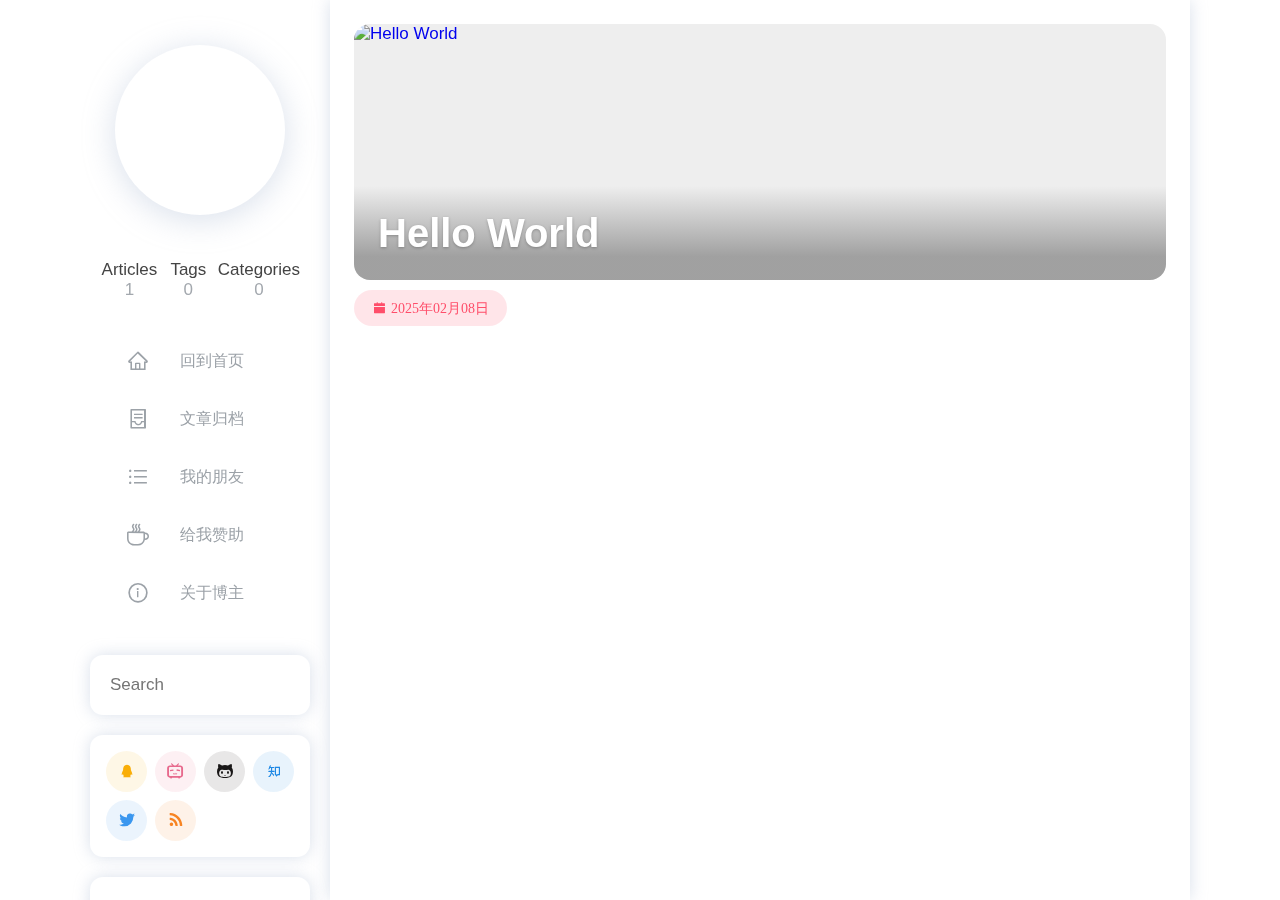
==== archives/index.html @ 59444408 "Site updated: 2025-02-08 18:16:19" ====
<!doctype html>
<html lang="en"><head>
<title>Archive - Hexo</title>
<meta charset="UTF-8">
<meta name="keywords" content="">
<meta name="viewport" content="width=device-width, initial-scale=1, maximum-scale=5">

<link rel="shortcut icon" href="/favicon.ico" type="image/x-icon" />
<meta property="og:type" content="website">
<meta property="og:title" content="Hexo">
<meta property="og:url" content="http://example.com/archives/index.html">
<meta property="og:site_name" content="Hexo">
<meta property="og:locale" content="en_US">
<meta property="article:author" content="John Doe">
<meta name="twitter:card" content="summary">

<link rel="stylesheet" href="/lib/fancybox/fancybox.css">
<link rel="stylesheet" href="/lib/mdui_043tiny/mdui.css">


<link rel="stylesheet" href="/lib/iconfont/iconfont.css?v=1739009569760">

<link rel="stylesheet" href="/css/style.css?v=1739009569760">




    
        <link rel="stylesheet" href="/custom.css?v=1739009569760">
    



<script src="/lib/mdui_043tiny/mdui.js" async></script>
<script src="/lib/fancybox/fancybox.umd.js" async></script>
<script src="/lib/lax.min.js" async></script>


<script async src="/js/app.js?v=1739009569760"></script>

 

<!-- Global site tag (gtag.js) - Google Analytics -->
<script async src="https://www.googletagmanager.com/gtag/js?id=G-4D4ZJ9G024"></script>
<script>
  window.dataLayer = window.dataLayer || [];
  function gtag(){dataLayer.push(arguments);}
  gtag("js", new Date());

  gtag("config", "G-4D4ZJ9G024");
</script>


<link rel="stylesheet"  href="https://cdnjs.cloudflare.com/ajax/libs/highlight.js/11.8.0/styles/atom-one-dark.min.css">
<meta name="generator" content="Hexo 7.3.0"></head><body class="nexmoe mdui-drawer-body-left"><div id="nexmoe-background"><div class="nexmoe-bg" style="background-image: url(https://i.imgs.ovh/2025/02/08/Wt8g.jpeg)"></div><div class="mdui-appbar mdui-shadow-0"><div class="mdui-toolbar"><a class="mdui-btn mdui-btn-icon mdui-ripple" mdui-drawer="{target: &#039;#drawer&#039;, swipe: true}" title="menu"><i class="mdui-icon nexmoefont icon-menu"></i></a><div class="mdui-toolbar-spacer"></div><a class="mdui-btn mdui-btn-icon" href="/" title="John Doe"><img src="https://cdn.jsdelivr.net/gh/nexmoe/nexmoe.github.io@latest/images/avatar.png" alt="John Doe"></a></div></div></div><div id="nexmoe-header"><div class="nexmoe-drawer mdui-drawer" id="drawer">
    <div class="nexmoe-avatar mdui-ripple">
        <a href="/" title="John Doe">
            <img src="https://cdn.jsdelivr.net/gh/nexmoe/nexmoe.github.io@latest/images/avatar.png" alt="John Doe" alt="John Doe">
        </a>
    </div>
    <div class="nexmoe-count">
        <div><span>Articles</span>1</div>
        <div><span>Tags</span>0</div>
        <div><span>Categories</span>0</div>
    </div>
    <div class="nexmoe-list mdui-list" mdui-collapse="{accordion: true}">
        
        <a class="nexmoe-list-item mdui-list-item mdui-ripple false" href="/" title="回到首页">
            <i class="mdui-list-item-icon nexmoefont icon-home"></i>
            <div class="mdui-list-item-content">
                回到首页
            </div>
        </a>
        
        <a class="nexmoe-list-item mdui-list-item mdui-ripple false" href="/archive.html" title="文章归档">
            <i class="mdui-list-item-icon nexmoefont icon-container"></i>
            <div class="mdui-list-item-content">
                文章归档
            </div>
        </a>
        
        <a class="nexmoe-list-item mdui-list-item mdui-ripple false" href="/PY.html" title="我的朋友">
            <i class="mdui-list-item-icon nexmoefont icon-unorderedlist"></i>
            <div class="mdui-list-item-content">
                我的朋友
            </div>
        </a>
        
        <a class="nexmoe-list-item mdui-list-item mdui-ripple false" target="_blank" rel="noopener" href="https://nexmoe.com/donate.html" title="给我赞助">
            <i class="mdui-list-item-icon nexmoefont icon-coffee"></i>
            <div class="mdui-list-item-content">
                给我赞助
            </div>
        </a>
        
        <a class="nexmoe-list-item mdui-list-item mdui-ripple false" target="_blank" rel="noopener" href="https://i.nexmoe.com/" title="关于博主">
            <i class="mdui-list-item-icon nexmoefont icon-info-circle"></i>
            <div class="mdui-list-item-content">
                关于博主
            </div>
        </a>
        
    </div>
    
    
        
        <div class="nexmoe-widget-wrap">
    <div class="nexmoe-widget nexmoe-search">
         
            <form id="search_form" action_e="https://cn.bing.com/search?q=site:nexmoe.com" onsubmit="return search();">
                <label><input id="search_value" name="q" type="search" placeholder="Search"></label>
            </form>
         
    </div>
</div>




    
        
        <div class="nexmoe-widget-wrap">
	<div class="nexmoe-widget nexmoe-social">
		<a
			class="mdui-ripple"
			href="https://jq.qq.com/?_wv=1027&k=5CfKHun"
			target="_blank"
			mdui-tooltip="{content: 'QQ群'}"
			style="
				color: rgb(249, 174, 8);
				background-color: rgba(249, 174, 8, .1);
			"
		>
			<i
				class="nexmoefont icon-QQ"
			></i> </a
		><a
			class="mdui-ripple"
			href="https://space.bilibili.com/20238211"
			target="_blank"
			mdui-tooltip="{content: '哔哩哔哩'}"
			style="
				color: rgb(231, 106, 141);
				background-color: rgba(231, 106, 141, .1);
			"
		>
			<i
				class="nexmoefont icon-bilibili"
			></i> </a
		><a
			class="mdui-ripple"
			href="https://github.com/nexmoe/"
			target="_blank"
			mdui-tooltip="{content: 'GitHub'}"
			style="
				color: rgb(25, 23, 23);
				background-color: rgba(25, 23, 23, .1);
			"
		>
			<i
				class="nexmoefont icon-github"
			></i> </a
		><a
			class="mdui-ripple"
			href="https://www.zhihu.com/people/nexmoe"
			target="_blank"
			mdui-tooltip="{content: '知乎'}"
			style="
				color: rgb(30, 136, 229);
				background-color: rgba(30, 136, 229, .1);
			"
		>
			<i
				class="nexmoefont icon-zhihu"
			></i> </a
		><a
			class="mdui-ripple"
			href="https://twitter.com/nexmoe"
			target="_blank"
			mdui-tooltip="{content: 'Twitter'}"
			style="
				color: rgb(59, 151, 239);
				background-color: rgba(59, 151, 239, .1);
			"
		>
			<i
				class="nexmoefont icon-twitter"
			></i> </a
		><a
			class="mdui-ripple"
			href="https://nexmoe.com/atom.xml"
			target="_blank"
			mdui-tooltip="{content: 'RSS'}"
			style="
				color: rgb(247, 132, 34);
				background-color: rgba(247, 132, 34, .1);
			"
		>
			<i
				class="nexmoefont icon-rss"
			></i> </a
		>
	</div>
</div>

    
        
        

    
        
        
    
        
        
        
  <div class="nexmoe-widget-wrap">
    <h3 class="nexmoe-widget-title">Archive</h3>
    <div class="nexmoe-widget">
      <ul class="archive-list"><li class="archive-list-item"><a class="archive-list-link" href="/archives/2025/">2025</a><span class="archive-list-count">1</span></li></ul>
    </div>
  </div>



    
        
        
  <div class="nexmoe-widget-wrap">
    <h3 class="nexmoe-widget-title">Recent Posts</h3>
    <div class="nexmoe-widget">
      <ul>
        
          <li>
            <a href="/2025/02/08/hello-world/">Hello World</a>
          </li>
        
      </ul>
    </div>
  </div>

    
        
        <div class="nexmoe-widget-wrap">
    <div class="nexmoe-widget nexmoe-link">
		<ul>
        
            <li>
                <a href="https://nexmoe.com/" target="_blank" >
                    <img src="https://cdn.jsdelivr.net/gh/nexmoe/nexmoe.github.io@latest/images/avatar.png" alt="折影轻梦"></img>
                    <p>折影轻梦</p>
                </a>
            </li>
        
		</ul>
    </div>
</div>
<style>
.nexmoe-widget-wrap .nexmoe-link ul li a {
    text-align : center;
}
.nexmoe-widget-wrap .nexmoe-link ul li a img {
    max-width : 100%;
}
.nexmoe-widget-wrap .nexmoe-link ul li a p {
    margin: 10px 0;
}
</style>

    
   
    <div class="nexmoe-copyright">
        &copy; 2025 John Doe
        Powered by <a href="http://hexo.io/" target="_blank">Hexo</a>
        & <a href="https://github.com/theme-nexmoe/hexo-theme-nexmoe" target="_blank">Nexmoe</a>
        <br><a target="_blank" href="https://beian.miit.gov.cn/">鄂ICP备2020018486号</a>
<br><a target="_blank" href="https://www.upyun.com/?utm_source=lianmeng&utm_medium=referral">
<img src="https://i.dawnlab.me/c0268c1e6cfd0863d6ba35be1575941a.png" width="150px"></a>

    </div>
</div><!-- .nexmoe-drawer --></div><div id="nexmoe-content"><div class="nexmoe-primary"><section class="nexmoe-posts">
    <div class="nexmoe-post">
        <a href="/2025/02/08/hello-world/">
            
                <div class="nexmoe-post-cover mdui-ripple"> 
                    <img src="https://i.imgs.ovh/2025/02/08/Wt8g.jpeg" alt="Hello World" loading="lazy">
                    <h1>Hello World</h1>
                </div>
            
        </a>

        <div class="nexmoe-post-meta">
    <div class="nexmoe-rainbow">
        <a class="nexmoefont icon-calendar-fill">2025年02月08日</a>
        
        
    </div>
    
    
    
    
    
</div>

        <article>
            
        </article>
    </div>
</section> </div><div class="nexmoe-post-right">    <div class="nexmoe-fixed">
        <div class="nexmoe-tool">

            

            
            

            

            <a href="#nexmoe-content" class="backtop toc-link" aria-label="Back To Top" title="top"><button class="mdui-fab mdui-ripple"><i class="nexmoefont icon-caret-top"></i></button></a>
        </div>
    </div>
</div></div><div id="nexmoe-footer"><!--!--></div><div id="nexmoe-search-space"><div class="search-container"><div class="search-header"><div class="search-input-container"><input class="search-input" type="text" placeholder="Search" onInput="sinput();"></div><a class="search-close" onclick="sclose();">×</a></div><div class="search-body"></div></div></div><div><script async src="https://pagead2.googlesyndication.com/pagead/js/adsbygoogle.js?client=ca-pub-2058306854838448" crossorigin="anonymous"></script>
</div></body></html>
---- lib/iconfont/iconfont.css ----
@font-face {font-family: "nexmoefont";
  src: url('iconfont.eot?t=1619014267133'); /* IE9 */
  src: url('iconfont.eot?t=1619014267133#iefix') format('embedded-opentype'), /* IE6-IE8 */
  url('[data-uri]') format('woff2'),
  url('iconfont.woff?t=1619014267133') format('woff'),
  url('iconfont.ttf?t=1619014267133') format('truetype'), /* chrome, firefox, opera, Safari, Android, iOS 4.2+ */
  url('iconfont.svg?t=1619014267133#nexmoefont') format('svg'); /* iOS 4.1- */
}

.nexmoefont {
  font-family: "nexmoefont" !important;
  font-size: 16px;
  font-style: normal;
  -webkit-font-smoothing: antialiased;
  -moz-osx-font-smoothing: grayscale;
}

.icon-i-catalog:before {
  content: "\e628";
}

.icon-caret-top:before {
  content: "\e62d";
}

.icon-tuchong:before {
  content: "\e600";
}

.icon-zhanku:before {
  content: "\e66f";
}

.icon-douban-fill:before {
  content: "\eeae";
}

.icon-coffee:before {
  content: "\e618";
}

.icon-rss:before {
  content: "\e7ea";
}

.icon-appstore-fill:before {
  content: "\e853";
}

.icon-mail-fill:before {
  content: "\e870";
}

.icon-steam:before {
  content: "\e722";
}

.icon-battlenet:before {
  content: "\e604";
}

.icon-youtube:before {
  content: "\e733";
}

.icon-areachart:before {
  content: "\e7af";
}

.icon-telegram:before {
  content: "\e646";
}

.icon-zhihu:before {
  content: "\e87c";
}

.icon-QQ:before {
  content: "\e882";
}

.icon-weibo:before {
  content: "\e883";
}

.icon-wechat-fill:before {
  content: "\e884";
}

.icon-github:before {
  content: "\e60b";
}

.icon-dribbble:before {
  content: "\eaab";
}

.icon-twitter:before {
  content: "\e617";
}

.icon-bilibili:before {
  content: "\e60f";
}

.icon-time-circle-fill:before {
  content: "\e848";
}

.icon-calendar-fill:before {
  content: "\e84d";
}

.icon-eye-fill:before {
  content: "\e869";
}

.icon-tag-fill:before {
  content: "\e86e";
}

.icon-tags-fill:before {
  content: "\e86f";
}

.icon-right:before {
  content: "\e7eb";
}

.icon-left:before {
  content: "\e7ec";
}

.icon-menu:before {
  content: "\e7f5";
}

.icon-unorderedlist:before {
  content: "\e7f4";
}

.icon-ellipsis:before {
  content: "\e7fc";
}

.icon-info-circle:before {
  content: "\e77e";
}

.icon-container:before {
  content: "\e7b0";
}

.icon-home:before {
  content: "\e7c6";
}
---- css/style.css ----
:root {
  --gutter: 24px;
  --radius: 13px;
  --color-primary: #ff4e6a;
  --color2: #ff761e;
  --color3: #ffb900;
  --color4: #33d57a;
  --color5: #00dbff;
  --color6: #1a98ff;
  --color7: #9090ff;
  --color-primary-bg: rgba(255,78,106,0.15);
  --color2-bg: rgba(255,118,30,0.15);
  --color3-bg: rgba(255,185,0,0.15);
  --color4-bg: rgba(51,213,122,0.15);
  --color5-bg: rgba(0,219,255,0.15);
  --color6-bg: rgba(26,152,255,0.15);
  --color7-bg: rgba(144,144,255,0.15);
  --color-shadow: rgba(161,177,204,0.4);
  --color-card: #fff;
  --color-text-1: #111;
  --color-text-2: #444;
  --color-text-3: #363636;
}
@media (prefers-color-scheme: dark) {
  :root {
    --color-card: #2b2b2b;
    --color-text-1: #fff;
    --color-text-2: #ccc;
  }
}
.nexmoe-archives .tagcloud {
  margin-bottom: 13px;
  font-size: 0;
}
.nexmoe-archives .categories {
  margin-bottom: 12px;
  font-size: 0;
}
.nexmoe-archives .tagcloud a {
  border-radius: 15px;
  padding: 6px 12px;
  font-size: 15px !important;
  display: inline-block;
  margin-bottom: 7px;
  margin-right: 7px;
}
.nexmoe-archives .tagcloud a:before {
  content: '# ';
}
.nexmoe-archives .tagcloud a span:before {
  content: ' ';
}
.nexmoe-archives .categories a {
  border-radius: 12px;
  padding: 12px;
  font-size: 16px;
  display: inline-block;
  margin-bottom: 12px;
  margin-right: 12px;
  height: 156px;
  width: calc(33.333333333% - 8px);
  position: relative;
}
.nexmoe-archives .categories a:nth-child(3n+3) {
  margin-right: 0;
}
.nexmoe-archives .categories a .bg {
  background-size: cover;
  background-position: center center;
  top: 0;
  left: 0;
  width: 100%;
  height: 100%;
  position: absolute;
  opacity: 0.8;
}
.nexmoe-archives .categories a:before {
  top: 0;
  left: 0;
  content: '';
  background-color: rgba(0,0,0,0.15);
  width: 100%;
  height: 100%;
  position: absolute;
  z-index: 1;
}
.nexmoe-archives .categories a h1 {
  margin: 20px;
  position: absolute;
  bottom: 0;
  left: 0;
  z-index: 2;
}
@media screen and (max-width: 768px) {
  .nexmoe-archives .categories a {
    width: calc(50% - 6px);
  }
  .nexmoe-archives .categories a:nth-child(3n+3) {
    margin-right: 12px;
  }
  .nexmoe-archives .categories a:nth-child(2n+2) {
    margin-right: 0;
  }
}
.nexmoe-archives .categories a span {
  margin-top: 5px;
  display: block;
}
.nexmoe-archives .categories a span:after {
  content: ' Articles';
}
.nexmoe-archives article > *:first-child {
  margin-top: 0;
}
.nexmoe-archives article > *:last-child {
  margin-bottom: 0;
}
.nexmoe-archives ul {
  list-style: none;
  padding-left: 0 !important;
}
.nexmoe-archives li {
  position: relative;
  padding: 10px 0;
  padding-left: 25px;
}
.nexmoe-archives li::before {
  content: '';
  width: 14px;
  height: 14px;
  background: var(--color-primary);
  display: inline-block;
  vertical-align: middle;
  margin-top: -2px;
  margin-right: 11px;
  margin-left: -25px;
  border-radius: 100%;
  border: 3px solid #fff;
  z-index: 100;
  position: relative;
}
.nexmoe-archives li::after {
  content: '';
  height: 100%;
  width: 2px;
  background: var(--color-primary-bg);
  position: absolute;
  left: 6px;
  top: 20px;
}
.nexmoe-archives li:last-child:after {
  display: none;
}
.nexmoe-archives ul span {
  margin-right: 15px;
}
article {
  color: var(--color-text-2);
  font-family: microsoft yahei;
}
article p {
  line-height: 24px;
}
article code {
  background-color: rgba(27,31,35,0.05);
  border-radius: 6px;
  font-size: 85%;
  padding: 0.2em 0.4em;
  font-family: Consolas;
}
article code::-webkit-scrollbar {
  width: 10px;
  height: 10px;
}
article code::-webkit-scrollbar-thumb {
  border-radius: 10px;
  background-color: #888;
}
.highlight {
  padding: 12px 14px;
  background: #282c34;
  color: #abb2bf;
  margin: 25px 0;
  border-radius: var(--radius);
  overflow: auto;
  line-height: 1.2;
}
.highlight .gutter {
  padding-right: 1em;
  text-align: right;
}
.highlight .gutter pre {
  font-family: sans-serif !important;
}
article pre {
  margin: 0;
}
article pre code {
  font-size: 100%;
  padding: 0 !important;
}
article pre code:after {
  color: #5c6370;
  position: absolute;
  top: 0.5em;
  bottom: 0.5em;
  left: 0;
  text-align: left;
  clip: rect(-100px 2em 9999px 0);
  clip: rect(-100px 5ch 9999px 0);
  overflow: hidden;
  padding: 1px 0;
  padding-left: 12px;
  background: #282c34;
}
article a {
  -webkit-transition: color 0.35s ease-out;
  transition: color 0.35s ease-out;
  color: var(--color-primary);
  text-decoration: none;
  word-wrap: break-word;
}
article a:hover,
article a:focus {
  color: var(--color-primary);
}
article a:hover {
  text-decoration: underline;
}
article p {
  margin: 24px 0;
  position: relative;
}
article p:after {
  content: '';
  clear: both;
  display: block;
}
article del {
  color: #999;
  font-size: 0.9em;
}
article > table.nexmoe-album {
  margin: -5px;
  max-width: calc(100% + 10px);
}
article > table.nexmoe-album + .nexmoe-album {
  margin-top: 5px;
}
article > table.nexmoe-album,
article > table.nexmoe-album thead,
article > table.nexmoe-album th,
article > table.nexmoe-album td {
  border: none;
  box-shadow: none;
}
article > table.nexmoe-album * {
  background-color: transparent !important;
}
article > table.nexmoe-album th,
article > table.nexmoe-album td {
  padding: 5px;
  height: 300px;
}
article > table.nexmoe-album th a:after,
article > table.nexmoe-album td a:after {
  display: none;
}
@media screen and (max-width: 1024px) {
  article > table.nexmoe-album th,
  article > table.nexmoe-album td {
    height: 100px;
  }
}
article > table.nexmoe-album img {
  width: 100%;
  height: 100%;
  object-fit: cover;
}
.justified-gallery {
  margin: -10px;
  width: calc(100% + 20px);
}
.jg-entry {
  border-radius: 10px;
  overflow: hidden;
}
article img {
  display: block;
  border-radius: var(--radius);
}
article h1,
article h2,
article h3,
article h4,
article h5,
article h6 {
  color: var(--color-text-1);
  margin: 24px 0;
}
article h4,
article h5,
article h6 {
  position: relative;
}
article h4:before,
article h5:before,
article h6:before {
  display: inline-block;
  width: 1em;
  content: '#';
  color: var(--color-primary);
}
article h1 {
  font-size: 2.5em;
}
article h2 {
  font-size: 1.7em;
  position: relative;
  padding-bottom: 10px;
}
article h2:before {
  content: '';
  width: 100%;
  padding: 0px 24px;
  border-bottom: 1px solid #eee;
  position: absolute;
  bottom: -1px;
  left: -24px;
  box-sizing: unset;
}
article h2:after {
  transition: all 0.35s ease-out;
  content: '';
  position: absolute;
  background: var(--color-primary);
  width: 1em;
  height: 5px;
  bottom: -3px;
  left: 0;
  border-radius: 10px;
}
article h2:hover:after {
  width: 2em;
}
article h3 {
  font-size: 1.3em;
}
article h4 {
  font-size: 1.15em;
}
article h5 {
  font-size: 1em;
}
article h6 {
  font-size: 0.9em;
}
article blockquote {
  color: #666;
  margin: 24px 0;
  padding: 0.1em 2.2em;
  background-color: #f8f8f8;
  line-height: 28px;
  position: relative;
  border-radius: 10px;
  border: 1px solid #eee;
  font-family: sf pro sc, sf pro display, sf pro icons, aos icons, pingfang sc, helvetica neue, helvetica, arial, sans-serif;
}
article blockquote:before {
  content: '\201C';
  top: 15px;
  left: 10px;
  position: absolute;
  color: #888;
  font-size: 3em;
}
article blockquote:after {
  content: '\201D';
  bottom: -8px;
  right: 10px;
  position: absolute;
  color: #888;
  font-size: 3em;
}
article hr {
  display: block;
  border: 0;
  border-top: 1px dashed #ccc;
  margin: 24px 0;
  padding: 0;
}
article sub,
article sup {
  font-size: 75%;
  line-height: 0;
  position: relative;
  vertical-align: baseline;
}
article sup {
  top: -0.5em;
}
article sub {
  bottom: -0.25em;
}
article ul {
  padding: 0 0 0 2em;
  margin-top: 0;
}
article ul .mdui-checkbox {
  padding-left: 22px;
  height: 18px;
}
article ul .mdui-checkbox-icon {
  top: 4px;
}
article ol {
  padding: 0 0 0 2.5em;
  margin-top: 0;
}
article ol {
  list-style-type: none;
  counter-reset: item;
}
article ol > li {
  position: relative;
  padding: 0.4rem 0;
  line-height: 24px;
}
article ol > li::before {
  content: counter(item);
  counter-increment: item;
  position: absolute;
  top: 0.4rem;
  left: -2.5em;
  height: 1.6rem;
  width: 1.6rem;
  text-align: center;
  border-radius: 8px;
  line-height: 1.6rem;
  background-color: var(--color-primary-bg);
  color: var(--color-primary);
}
article li {
  line-height: 2rem;
}
article li p {
  margin: 0 !important;
}
article dd {
  margin: 0 0 0 2em;
}
article > table {
  color: #5b6064;
  border-spacing: 0;
  border-collapse: collapse;
  max-width: 100%;
  overflow: auto;
  white-space: nowrap;
  margin: 25px auto;
  background: transparent;
  display: block;
}
article > table::-webkit-scrollbar {
  width: 6px;
  height: 6px;
}
article > table::-webkit-scrollbar-thumb {
  background-color: #888;
}
article > table thead {
  border-bottom: 1px solid #eee;
  background-color: #f8f8f8;
}
article > table thead tr {
  background-color: #f8f8f8;
}
article > table th {
  border: 1px solid #eee;
  padding: 13px 26px;
  font-weight: 400;
}
article > table td {
  border: 1px solid #eee;
  padding: 13px 26px;
}
article > table tr {
  background-color: #fff;
}
article > table tr:nth-child(2n) {
  background-color: #f8f8f8;
}
article img,
article canvas,
article video,
article svg,
article select,
article textarea {
  width: auto;
  max-width: 100%;
}
article iframe {
  width: 100%;
  aspect-ratio: 1.29/1;
}
details ul {
  padding-left: 1.7em;
}
summary {
  cursor: pointer;
}
summary i {
  margin-right: 0.3em;
  width: 24px;
}
summary .remove {
  display: none;
}
details[open] > summary .add {
  display: none;
}
details[open] > summary .remove {
  display: inline-block;
}
article ul {
  list-style: none;
  padding-left: 0 !important;
}
article ul li {
  position: relative;
  padding: 8px 0;
  padding-left: 25px;
  line-height: 1rem;
}
article ul li::before {
  content: '';
  width: 14px;
  height: 14px;
  background: var(--color-primary);
  display: inline-block;
  vertical-align: middle;
  margin-top: -2px;
  margin-right: 11px;
  margin-left: -25px;
  border-radius: 100%;
  border: 3px solid #fff;
  z-index: 100;
  position: relative;
}
article ul li::after {
  content: '';
  height: 100%;
  width: 2px;
  background: var(--color-primary-bg);
  position: absolute;
  left: 6px;
  top: 20px;
}
article ul li:last-child:after {
  display: none;
}
article ul span {
  margin-right: 15px;
}
article .mdui-btn {
  background-color: var(--color-primary);
  color: #fff;
  border-radius: 10px;
}
article .mdui-btn:focus,
article .mdui-btn:hover {
  background-color: var(--color-primary);
  color: #fff;
}
font.douyin {
  text-shadow: -2px 0 rgba(0,255,255,0.5), 2px 0 rgba(255,0,0,0.5);
  animation: shake-it 0.5s reverse infinite cubic-bezier(0.68, -0.55, 0.27, 1.55);
}
.aplayer {
  -webkit-box-shadow: 0 0 0 1px #eee !important;
  box-shadow: 0 0 0 1px #eee !important;
  border-radius: 10px !important;
  margin: 24px 0 !important;
  height: 90px;
}
.aplayer .aplayer-info {
  padding: 9px 7px 0 10px !important;
}
.aplayer .aplayer-info .aplayer-controller .aplayer-bar-wrap {
  margin-left: 1px !important;
  padding-right: 3px;
}
.aplayer .aplayer-info .aplayer-controller .aplayer-bar-wrap .aplayer-bar,
.aplayer .aplayer-info .aplayer-controller .aplayer-bar-wrap .aplayer-bar .aplayer-loaded,
.aplayer .aplayer-info .aplayer-controller .aplayer-bar-wrap .aplayer-bar .aplayer-played {
  height: 6px !important;
  border-radius: 10px !important;
}
.aplayer .aplayer-info .aplayer-controller .aplayer-bar-wrap .aplayer-bar .aplayer-played .aplayer-thumb {
  height: 12px !important;
  width: 12px !important;
  right: 3px !important;
  -webkit-box-shadow: 0 0 5px 0 rgba(0,0,0,0.18) !important;
  box-shadow: 0 0 5px 0 rgba(0,0,0,0.18) !important;
  -webkit-transition: all 0.35s ease-out;
  transition: all 0.35s ease-out;
}
.aplayer .aplayer-info .aplayer-controller .aplayer-volume-wrap .aplayer-volume-bar-wrap .aplayer-volume-bar,
.aplayer .aplayer-info .aplayer-controller .aplayer-volume-wrap .aplayer-volume-bar-wrap .aplayer-volume-bar .aplayer-volume {
  border-radius: 10px;
  width: 6px;
}
.aplayer .aplayer-info .aplayer-controller .aplayer-volume-wrap .aplayer-volume-bar-wrap .aplayer-volume-bar {
  right: 10.5px;
}
.aplayer .aplayer-list ol li {
  border-top: none !important;
}
.aplayer .aplayer-list ol li.aplayer-list-light {
  background: #f8f8f8 !important;
}
.justified-gallery > a > .jg-caption,
.justified-gallery > div > .jg-caption,
.justified-gallery > figure > .jg-caption {
  background-color: transparent;
}
.justified-gallery > a > .jg-caption,
.justified-gallery > div > .jg-caption,
.justified-gallery > figure > .jg-caption {
  padding: 10px;
  transition: all 0.35s ease-out !important;
}
.justified-gallery > a > .jg-caption.jg-caption-visible,
.justified-gallery > div > .jg-caption.jg-caption-visible,
.justified-gallery > figure > .jg-caption.jg-caption-visible {
  opacity: 0.99;
}
.justified-gallery > a > .jg-caption:after,
.justified-gallery > div > .jg-caption:after,
.justified-gallery > figure > .jg-caption:after {
  background-image: -moz-linear-gradient(to top, rgba(16,16,16,0.35) 25%, rgba(16,16,16,0) 100%);
  background-image: -webkit-linear-gradient(to top, rgba(16,16,16,0.35) 25%, rgba(16,16,16,0) 100%);
  background-image: -ms-linear-gradient(to top, rgba(16,16,16,0.35) 25%, rgba(16,16,16,0) 100%);
  background-image: linear-gradient(to top, rgba(16,16,16,0.35) 25%, rgba(16,16,16,0) 100%);
  -moz-pointer-events: none;
  -webkit-pointer-events: none;
  -ms-pointer-events: none;
  pointer-events: none;
  background-size: cover;
  content: '';
  display: block;
  height: 100%;
  left: 0;
  position: absolute;
  bottom: 0;
  width: 100%;
  z-index: -1;
}
#nexmoe-background .nexmoe-bg {
  opacity: 0.2;
  background-size: cover;
  filter: blur(30px);
  height: 100vh;
  width: 100%;
  position: fixed;
  top: 0;
  left: 0;
  z-index: -1;
}
#nexmoe-background .mdui-appbar {
  padding: 10px;
  display: none;
}
#nexmoe-background .mdui-appbar img {
  width: 100%;
}
@media screen and (max-width: 1023px) {
  #nexmoe-background .mdui-appbar {
    display: block !important;
  }
}
article figure.highlight {
  position: relative;
}
article figure.highlight > .codeblock-copy-wrapper {
  position: absolute;
  width: 30px;
  height: 30px;
  right: 12px;
  top: 12px;
  border-radius: 4px;
  z-index: 10;
  background-color: #1e1e20;
  background-image: url("data:image/svg+xml,%3Csvg xmlns='http://www.w3.org/2000/svg' fill='none' height='20' width='20' stroke='rgba(128,128,128,1)' stroke-width='2' viewBox='0 0 24 24'%3E%3Cpath stroke-linecap='round' stroke-linejoin='round' d='M9 5H7a2 2 0 0 0-2 2v12a2 2 0 0 0 2 2h10a2 2 0 0 0 2-2V7a2 2 0 0 0-2-2h-2M9 5a2 2 0 0 0 2 2h2a2 2 0 0 0 2-2M9 5a2 2 0 0 1 2-2h2a2 2 0 0 1 2 2'/%3E%3C/svg%3E");
  background-position: 50%;
  background-size: 20px;
  background-repeat: no-repeat;
  cursor: pointer;
  opacity: 0;
  transition: opacity 0.25s;
}
article figure.highlight > .codeblock-copy-wrapper-copied {
  opacity: 1;
  border-radius: 0 4px 4px 0;
  background-image: url("data:image/svg+xml,%3Csvg xmlns='http://www.w3.org/2000/svg' fill='none' height='20' width='20' stroke='rgba(128,128,128,1)' stroke-width='2' viewBox='0 0 24 24'%3E%3Cpath stroke-linecap='round' stroke-linejoin='round' d='M9 5H7a2 2 0 0 0-2 2v12a2 2 0 0 0 2 2h10a2 2 0 0 0 2-2V7a2 2 0 0 0-2-2h-2M9 5a2 2 0 0 0 2 2h2a2 2 0 0 0 2-2M9 5a2 2 0 0 1 2-2h2a2 2 0 0 1 2 2m-6 9 2 2 4-4'/%3E%3C/svg%3E");
}
article figure.highlight > .codeblock-copy-wrapper-copied::before {
  position: relative;
  left: -64px;
  display: flex;
  justify-content: center;
  align-items: center;
  border-radius: 4px 0 0 4px;
  width: 64px;
  height: 30px;
  padding-right: -15px;
  text-align: center;
  font-size: 12px;
  font-weight: 500;
  color: rgba(235,235,245,0.6);
  background-color: #1e1e20;
  white-space: nowrap;
  content: 'Copied';
}
article figure.highlight:hover > .codeblock-copy-wrapper {
  opacity: 1;
}
.nexmoe-page-nav > * {
  margin-right: 8px;
  float: left;
  color: #999;
  border-radius: 50%;
  width: 36px;
  height: 36px;
  line-height: 36px;
  background: #f5f6f5;
}
.nexmoe-page-nav {
  list-style: none;
  color: #ddd;
  text-align: center;
  margin-top: 48px;
  display: flex;
}
.nexmoe-page-nav .prev {
  margin-left: 8px;
}
.nexmoe-page-nav .current {
  color: #fff;
  background: var(--color-primary);
  opacity: 0.9;
  box-shadow: 0 2px 12px var(--color-primary);
}
article.nexmoe-py > *:first-child {
  margin-top: 0 !important;
}
article.nexmoe-py ul {
  list-style-type: none;
  padding: 0;
  display: flex;
  flex-direction: row;
  flex-wrap: wrap;
  margin: -5px;
}
article.nexmoe-py ul li {
  transition: all 0.03s;
  width: calc(14.285714285714286% - 10px);
  margin: 5px;
  border-radius: 10px;
  box-shadow: 0 0 0 1px #eee;
  font-size: 0;
  overflow: hidden;
  padding: 0 !important;
}
article.nexmoe-py ul li:before,
article.nexmoe-py ul li:after {
  display: none;
}
article.nexmoe-py ul li > a {
  padding-top: 100%;
  display: block;
  position: relative;
}
article.nexmoe-py ul li > a:before {
  background-image: -moz-linear-gradient(to top, rgba(16,16,16,0.35) 25%, rgba(16,16,16,0) 100%);
  background-image: -webkit-linear-gradient(to top, rgba(16,16,16,0.35) 25%, rgba(16,16,16,0) 100%);
  background-image: -ms-linear-gradient(to top, rgba(16,16,16,0.35) 25%, rgba(16,16,16,0) 100%);
  background-image: linear-gradient(to top, rgba(16,16,16,0.35) 25%, rgba(16,16,16,0) 100%);
  -moz-pointer-events: none;
  -webkit-pointer-events: none;
  -ms-pointer-events: none;
  pointer-events: none;
  background-size: cover;
  content: '';
  display: block;
  height: 36px;
  left: 0;
  position: absolute;
  bottom: 0;
  width: 100%;
  z-index: 1;
  opacity: 0.8;
}
article.nexmoe-py ul li > a::after {
  font-size: 13px;
  color: #fff;
  -webkit-transition: none;
  transition: none;
  content: attr(title);
  display: block;
  width: 100%;
  border: none;
  padding: 8px 10px;
  text-align: center;
  overflow: hidden;
  text-overflow: ellipsis;
  white-space: nowrap;
  position: absolute;
  bottom: 0;
  z-index: 2;
}
article.nexmoe-py ul li img {
  width: 100%;
  border-radius: 0;
  border: none;
  display: block;
  position: absolute;
  width: 100%;
  top: 0;
  pointer-events: none;
}
@media screen and (max-width: 768px) {
  article.nexmoe-py ul li {
    width: calc(33.3333333333% - 10px);
  }
}
#nexmoe-search-space {
  top: 0;
  left: 0;
  width: 100%;
  height: 100%;
  z-index: 6000;
  font-size: 1rem;
  background: rgba(10,10,10,0.86);
  position: fixed;
  align-items: center;
  flex-direction: column;
  line-height: 1.25em;
  display: none;
}
#nexmoe-search-space .search-container {
  width: 540px;
  overflow: auto;
  z-index: 6001;
  top: 100px;
  bottom: 100px;
  flex-direction: column;
  position: fixed;
  display: flex;
}
#nexmoe-search-space .search-container .search-header {
  display: flex;
  flex-direction: row;
  line-height: 1.5em;
  font-weight: normal;
  border-radius: 13px;
  background-color: #fff;
  min-height: 3rem;
}
#nexmoe-search-space .search-container .search-header .search-input-container {
  width: 90%;
  height: 100%;
  padding-left: 16px;
}
#nexmoe-search-space .search-container .search-header .search-input-container .search-input {
  width: 100%;
  height: 100%;
  outline-style: none;
  border: 0px;
  font-size: 20px;
  font-weight: bold;
  font-family: initial;
}
#nexmoe-search-space .search-container .search-header .search-close {
  font-family: initial;
  font-size: 1.4em;
  padding: 0.6em 0.75em;
}
#nexmoe-search-space .search-container .search-body .search-result {
  background-color: #fff;
  border-radius: 13px;
}
#nexmoe-search-space .search-container .search-body .search-result a {
  color: #b5b5b5;
  font-family: initial;
}
#nexmoe-search-space .search-container .search-body .search-result a h3 {
  color: #000;
  padding: 18px;
  margin-bottom: 0px;
  padding-bottom: 10px;
}
#nexmoe-search-space .search-container .search-body .search-result a .content {
  padding-left: 17px;
  bottom: 10px;
  margin-top: 10px;
  word-wrap: break-word;
}
#nexmoe-search-space .search-container .search-body .search-result a .keyword {
  color: var(--color-primary);
}
@media screen and (max-width: 1023px) {
  .search-container {
    align-items: center;
  }
  .search-container .search-header,
  .search-container .search-body {
    width: 330px;
  }
}
.nexmoe-posts {
  position: relative;
}
.nexmoe-posts .nexmoe-post {
  width: 100%;
  margin-bottom: 40px;
}
.nexmoe-posts .nexmoe-post article p:first-child {
  margin-top: 0;
}
.nexmoe-posts .nexmoe-post article p:last-child {
  margin-bottom: 0;
}
.nexmoe-posts .nexmoe-post:last-child {
  margin-bottom: 24px;
}
.nexmoe-post .nexmoe-post-cover {
  width: 100%;
  position: relative;
  overflow: hidden;
  border-radius: 16px;
  min-height: 95px;
  background-color: #eee;
  padding-top: 20%;
}
.nexmoe-post .nexmoe-post-cover img {
  display: block;
  position: absolute;
  left: 0;
  top: 0;
  object-fit: cover;
  width: 100%;
  height: 100%;
}
.nexmoe-post .nexmoe-post-cover h1 {
  position: relative;
  color: #fff;
  font-size: 2.5rem;
  margin-top: 10px;
  width: 100%;
  box-sizing: border-box;
  text-transform: none;
  margin: 0;
  padding: 24px;
  z-index: 1;
  text-shadow: 0 1px 3px rgba(0,0,0,0.251);
}
.nexmoe-post .nexmoe-post-cover h1:after {
  background-image: -moz-linear-gradient(to top, rgba(16,16,16,0.35) 25%, rgba(16,16,16,0) 100%);
  background-image: -webkit-linear-gradient(to top, rgba(16,16,16,0.35) 25%, rgba(16,16,16,0) 100%);
  background-image: -ms-linear-gradient(to top, rgba(16,16,16,0.35) 25%, rgba(16,16,16,0) 100%);
  background-image: linear-gradient(to top, rgba(16,16,16,0.35) 25%, rgba(16,16,16,0) 100%);
  -moz-pointer-events: none;
  -webkit-pointer-events: none;
  -ms-pointer-events: none;
  pointer-events: none;
  background-size: cover;
  content: '';
  display: block;
  height: 100%;
  left: 0;
  position: absolute;
  bottom: 0;
  width: 100%;
  z-index: -1;
}
.nexmoe-post .nexmoe-post-cover.absolute h1 {
  position: absolute;
  bottom: 0;
  z-index: 1;
}
.nexmoe-post .nexmoe-post-meta {
  margin: 10px 0px;
  font-size: 0;
}
.nexmoe-post .nexmoe-post-meta div {
  display: inline-block;
}
.nexmoe-post .nexmoe-post-meta a {
  border-radius: 20px;
  padding: 10px 18px;
  font-size: 14px;
  display: inline-block;
  margin-bottom: 5px;
  margin-right: 10px;
  text-decoration: none;
}
.nexmoe-post .nexmoe-post-meta a .nexmoefont {
  font-size: 14px;
}
.nexmoe-post .nexmoe-post-meta a:before {
  margin-right: 5px;
}
.nexmoe-post .nexmoe-post-meta .wechat {
  background-color: rgba(42,174,103,0.2);
  color: #2aae67;
}
.nexmoe-post .nexmoe-post-meta .zhihu {
  background-color: rgba(5,109,232,0.2);
  color: #056de8;
}
.nexmoe-post .nexmoe-post-meta .bilibili {
  background-color: rgba(251,114,153,0.2);
  color: #fb7299;
}
.nexmoe-post .nexmoe-post-meta .sspai {
  background-color: rgba(218,40,42,0.2);
  color: #da282a;
}
.nexmoe-post .nexmoe-post-copyright {
  margin: 0 -25px;
  margin-bottom: 25px;
  padding: 25px;
  color: #191919;
  background-color: #fafafa;
  line-height: 1.5em;
  position: relative;
  overflow: hidden;
}
.nexmoe-post .nexmoe-post-copyright a {
  color: var(--color-primary);
}
.nexmoe-post .nexmoe-post-copyright:after {
  position: absolute;
  background: url("data:image/svg+xml;charset=utf-8,%3Csvg xmlns='http://www.w3.org/2000/svg' viewBox='0 0 496 512'%3E%3Cpath fill='%234a4a4a' d='M245.8 214.9l-33.2 17.3c-9.4-19.6-25.2-20-27.4-20-22.2 0-33.3 14.6-33.3 43.9 0 23.5 9.2 43.8 33.3 43.8 14.4 0 24.6-7 30.5-21.3l30.6 15.5a73.2 73.2 0 01-65.1 39c-22.6 0-74-10.3-74-77 0-58.7 43-77 72.6-77 30.8-.1 52.7 11.9 66 35.8zm143 0l-32.7 17.3c-9.5-19.8-25.7-20-27.9-20-22.1 0-33.2 14.6-33.2 43.9 0 23.5 9.2 43.8 33.2 43.8 14.5 0 24.7-7 30.5-21.3l31 15.5c-2 3.8-21.3 39-65 39-22.7 0-74-9.9-74-77 0-58.7 43-77 72.6-77C354 179 376 191 389 214.8zM247.7 8C104.7 8 0 123 0 256c0 138.4 113.6 248 247.6 248C377.5 504 496 403 496 256 496 118 389.4 8 247.6 8zm.8 450.8c-112.5 0-203.7-93-203.7-202.8 0-105.5 85.5-203.3 203.8-203.3A201.7 201.7 0 01451.3 256c0 121.7-99.7 202.9-202.9 202.9z'/%3E%3C/svg%3E");
  content: ' ';
  height: 160px;
  width: 160px;
  right: -30px;
  top: -45px;
  opacity: 0.1;
}
.nexmoe-post-footer {
  background-color: #f5f6f5;
  padding: 24px;
  margin: -24px;
  margin-top: 0;
}
.nexmoe-widget-wrap .nexmoe-widget .hitokoto-box {
  margin: 0 auto;
  overflow: hidden;
}
.nexmoe-widget-wrap .nexmoe-widget .hitokoto-text {
  display: inline-block;
  white-space: nowrap;
  animation: 10s wordsLoop linear infinite normal;
}
@-moz-keyframes wordsLoop {
  0% {
    transform: translateX(200px);
    -webkit-transform: translateX(200px);
  }
  100% {
    transform: translateX(-100%);
    -webkit-transform: translateX(-100%);
  }
}
@-webkit-keyframes wordsLoop {
  0% {
    transform: translateX(200px);
    -webkit-transform: translateX(200px);
  }
  100% {
    transform: translateX(-100%);
    -webkit-transform: translateX(-100%);
  }
}
@-o-keyframes wordsLoop {
  0% {
    transform: translateX(200px);
    -webkit-transform: translateX(200px);
  }
  100% {
    transform: translateX(-100%);
    -webkit-transform: translateX(-100%);
  }
}
@keyframes wordsLoop {
  0% {
    transform: translateX(200px);
    -webkit-transform: translateX(200px);
  }
  100% {
    transform: translateX(-100%);
    -webkit-transform: translateX(-100%);
  }
}
@-moz-keyframes wordsLoop {
  0% {
    transform: translateX(200px);
    -webkit-transform: translateX(200px);
  }
  100% {
    transform: translateX(-100%);
    -webkit-transform: translateX(-100%);
  }
}
@-webkit-keyframes wordsLoop {
  0% {
    transform: translateX(200px);
    -webkit-transform: translateX(200px);
  }
  100% {
    transform: translateX(-100%);
    -webkit-transform: translateX(-100%);
  }
}
@-o-keyframes wordsLoop {
  0% {
    transform: translateX(200px);
    -webkit-transform: translateX(200px);
  }
  100% {
    transform: translateX(-100%);
    -webkit-transform: translateX(-100%);
  }
}
@keyframes wordsLoop {
  0% {
    transform: translateX(200px);
    -webkit-transform: translateX(200px);
  }
  100% {
    transform: translateX(-100%);
    -webkit-transform: translateX(-100%);
  }
}
.nexmoe-widget-wrap {
  box-shadow: 0 0 1rem var(--color-shadow);
  background-color: var(--color-card);
  margin: 20px;
  border-radius: var(--radius);
  overflow: hidden;
  white-space: normal;
}
.nexmoe-widget-wrap .nexmoe-widget-title {
  font-size: 1em;
  font-weight: 400;
  padding: 24px 18px 12px;
  margin: 0;
  color: var(--color-primary);
}
.nexmoe-widget-wrap .nexmoe-widget ul {
  list-style-type: none;
  padding: 0;
  margin: 0;
}
.nexmoe-widget-wrap .nexmoe-widget ul li {
  overflow: hidden;
  text-overflow: ellipsis;
  white-space: nowrap;
  position: relative;
  padding: 12px 18px;
}
.nexmoe-widget-wrap .nexmoe-widget ul li a {
  color: #606266;
}
.nexmoe-widget-wrap .nexmoe-widget ul li:last-child {
  border-bottom: none;
  padding-bottom: 24px;
}
.nexmoe-widget-wrap .nexmoe-widget .category-list-count,
.nexmoe-widget-wrap .nexmoe-widget .archive-list-count {
  background-color: var(--color-primary-bg);
  display: inline-block;
  width: 26px;
  height: 26px;
  line-height: 26px;
  text-align: center;
  border-radius: 100%;
  color: var(--color-primary);
  position: absolute;
  right: 18px;
  top: 10px;
}
.nexmoe-widget-wrap .tagcloud {
  padding: 10px;
  padding-bottom: 6px;
  padding-top: 11px;
}
.nexmoe-widget-wrap .tagcloud a {
  border-radius: var(--radius);
  padding: 5px 10px;
  font-size: 12px !important;
  display: inline-block;
  margin-bottom: 5px;
}
.nexmoe-widget-wrap .tagcloud a:before {
  content: '# ';
}
.nexmoe-widget-wrap .nexmoe-search input {
  border: none !important;
  background-color: transparent;
  padding: 20px;
  box-sizing: border-box;
  outline: none;
}
.nexmoe-widget-wrap input::-webkit-search-decoration,
.nexmoe-widget-wrap input::-webkit-search-cancel-button {
  display: none !important;
}
.nexmoe-widget-wrap .nexmoe-social {
  padding: 12px;
  font-size: 0;
}
.nexmoe-widget-wrap .nexmoe-social a {
  width: 41px;
  height: 41px;
  line-height: 41px;
  margin: 4px;
  border-radius: 100%;
  display: inline-block;
  text-align: center;
  color: #606266;
}
.nexmoe-widget-wrap:first-child {
  margin-top: 0;
}
@media screen and (max-width: 1024px) {
  #nexmoe-header .nexmoe-social a {
    margin: 5px;
    width: 44px;
    height: 44px;
    line-height: 44px;
  }
}
body {
  background: var(--color-card);
  font-size: 17px;
}
.xiaoshu .nexmoe-container {
  max-width: 800px;
  margin: auto;
  padding: 0 20px;
}
.xiaoshu #nexmoe-content {
  width: 100%;
  padding: var(--gutter);
  margin: 0;
  background: var(--color-card);
  box-shadow: 0 0 1rem var(--color-shadow);
}
.xiaoshu #nexmoe-footer {
  padding: var(--gutter);
  text-align: center;
  color: #777;
  white-space: normal;
  margin-bottom: 20px;
  font-size: 12px;
}
.xiaoshu #nexmoe-header {
  height: 4em;
  background-color: transparent;
  line-height: 4em;
  margin-bottom: 10rem;
}
.xiaoshu #nexmoe-header .nexmoe-container {
  display: flex;
  flex-direction: row;
}
.xiaoshu #nexmoe-header .logo {
  font-weight: 700;
  white-space: nowrap;
  overflow: hidden;
  text-overflow: ellipsis;
  max-width: 10em;
}
.xiaoshu #nexmoe-header .nav {
  display: flex;
  flex-direction: row;
  list-style: none;
  margin: 0;
  margin-left: auto;
}
.xiaoshu #nexmoe-header .nav .nav-item {
  margin-left: 1.5em;
}
.nexmoe #nexmoe-content {
  position: relative;
}
.nexmoe #nexmoe-content .nexmoe-primary {
  box-shadow: 0 0 1rem var(--color-shadow);
  background-color: var(--color-card);
  float: left;
  width: 100%;
  padding: 24px;
  position: absolute;
  min-height: 100vh;
}
.nexmoe #nexmoe-content:after {
  clear: both;
  display: table;
  content: ' ';
}
@media screen and (max-width: 1024px) {
  .nexmoe #nexmoe-content .nexmoe-primary {
    width: 100%;
    position: relative;
    min-height: 100vh;
  }
  .nexmoe #nexmoe-content .nexmoe-secondary {
    display: none;
  }
}
.nexmoe #nexmoe-header {
  margin-left: -260px;
}
.nexmoe #nexmoe-header .mdui-drawer {
  left: unset;
  scrollbar-width: none;
}
.nexmoe #nexmoe-header .mdui-drawer::-webkit-scrollbar {
  display: none;
}
.nexmoe #nexmoe-header .nexmoe-avatar,
.nexmoe #nexmoe-header .nexmoe-avatar img {
  width: 100%;
  font-size: 0 0;
  border-radius: 80px;
  -webkit-border-radius: 80px;
  -moz-border-radius: 80px;
  box-shadow: inset 0 -1px 0 #333 sf;
  -webkit-transition: -webkit-transform 1.5s ease-out;
  -moz-transition: -moz-transform 1.5s ease-out;
  transition: transform 1.5s ease-out;
}
.nexmoe #nexmoe-header .nexmoe-avatar {
  margin: 45px;
  z-index: 4;
  position: relative;
  font-size: 0;
  width: calc(100% - 90px);
  overflow: hidden;
  border-radius: 100%;
  box-shadow: 0 0.3rem 2rem var(--color-shadow);
}
.nexmoe #nexmoe-header .nexmoe-avatar a {
  padding-bottom: 100%;
  display: block;
  height: 0;
}
.nexmoe #nexmoe-header .nexmoe-count {
  padding: 0 30px;
  margin-bottom: 30px;
  display: -webkit-box;
  display: -ms-flexbox;
  display: flex;
}
.nexmoe #nexmoe-header .nexmoe-count div {
  -webkit-box-flex: 1;
  -ms-flex: 1;
  flex: 1;
  text-align: center;
  color: #a3a8ae;
}
.nexmoe #nexmoe-header .nexmoe-count div span {
  color: var(--color-text-2);
  display: block;
}
.nexmoe #nexmoe-header .nexmoe-list {
  padding: 8px 20px;
}
.nexmoe #nexmoe-header .nexmoe-list .nexmoe-list-item {
  padding: 0 36px;
  color: #9ca2a8;
  border-radius: var(--radius);
  margin-bottom: 10px;
  text-align: center;
  transition: none !important;
}
.nexmoe #nexmoe-header .nexmoe-list .nexmoe-list-item.true,
.nexmoe #nexmoe-header .nexmoe-list .nexmoe-list-item.true i {
  color: #fff;
}
.nexmoe #nexmoe-header .nexmoe-list .nexmoe-list-item.true {
  opacity: 0.9;
  background: var(--color-primary);
  box-shadow: 0 2px 12px var(--color-primary);
}
.nexmoe #nexmoe-header .nexmoe-list .nexmoe-list-item i {
  font-size: 22px;
  color: #9ca2a8;
}
.nexmoe #nexmoe-header .nexmoe-list .nexmoe-list-item .mdui-list-item-content {
  margin-left: 0px;
}
.nexmoe #nexmoe-header .nexmoe-copyright {
  padding: 0 30px;
  text-align: center;
  color: #777;
  white-space: normal;
  margin-bottom: 20px;
  font-size: 12px;
}
.nexmoe #nexmoe-header .nexmoe-copyright a {
  color: var(--color-primary);
}
@media screen and (max-width: 1024px) {
  .nexmoe #nexmoe-header {
    margin-left: 0;
  }
  .nexmoe #nexmoe-header .mdui-drawer {
    left: 0;
  }
}
@media screen and (min-width: 1024px) {
  .nexmoe body {
    padding-left: 0px;
  }
  .nexmoe #nexmoe-header .mdui-drawer-close {
    display: none;
  }
  .nexmoe #nexmoe-header .mdui-drawer-close .nexmoe-avatar {
    padding: 16px;
    width: 80px;
    margin-left: 160px;
    margin-top: 8px;
  }
  .nexmoe #nexmoe-header .mdui-drawer-close .nexmoe-count {
    padding: 16px;
    width: 80px;
    margin-left: 160px;
    display: block;
  }
  .nexmoe #nexmoe-header .mdui-drawer-close .nexmoe-count div {
    display: block;
    margin-bottom: 10px;
  }
  .nexmoe #nexmoe-header .mdui-drawer-close .nexmoe-count div:last-child {
    margin-bottom: 0;
  }
  .nexmoe #nexmoe-header .mdui-drawer-close .mdui-list {
    margin-left: 160px;
  }
  .nexmoe #nexmoe-header .mdui-drawer-close .nexmoe-list-item {
    padding: 0 17px;
    color: #9ca2a8;
  }
  .nexmoe #nexmoe-header .mdui-drawer-close .mdui-list-item-icon~.mdui-list-item-content {
    margin-left: 32px;
  }
  .nexmoe #nexmoe-header .mdui-drawer-close .nexmoe-list {
    padding: 8px 10px;
  }
}
*,
*:after,
*::before {
  box-sizing: border-box;
}
a {
  text-decoration: none;
}
body.mdui-drawer-body-left {
  max-width: 1100px;
  margin: auto !important;
}
.medium-zoom-overlay {
  z-index: 9999;
}
.medium-zoom-image--opened {
  z-index: 9999;
  background: rgba(31,34,36,0.925);
  box-shadow: 0 1em 3em 0.5em rgba(0,0,0,0.25);
}
.nexmoe-post-right {
  margin: 0px -24px;
  text-align: right;
  width: calc(100vw - 350px);
  max-width: calc(100% + 50px);
}
.nexmoe-valign {
  display: -webkit-box !important;
  display: -webkit-flex !important;
  display: -ms-flexbox !important;
  display: flex !important;
  -webkit-box-align: center !important;
  -webkit-align-items: center !important;
  -ms-flex-align: center !important;
  align-items: center !important;
  height: 100%;
}
.nexmoe-post-right .nexmoe-fixed {
  position: fixed;
  z-index: 9999;
  height: 100vh;
  display: inline-block;
  top: 0;
}
.nexmoe-post-right .nexmoe-tool {
  position: absolute;
  bottom: 20px;
  width: 56px;
}
.nexmoe-post-right .nexmoe-tool button {
  margin-top: 20px;
}
.nexmoe-post-right .nexmoe-tool button .icon-i-catalog {
  font-size: 22px;
}
.nexmoe-post-right .nexmoe-tool button .icon-caret-top {
  font-size: 20px;
}
.nexmoe-post-right .nexmoe-tool .backtop {
  opacity: 0;
}
.nexmoe-post-right .nexmoe-tool .mdui-fab {
  background: #fff;
  color: #444;
}
@media screen and (max-width: 1024px) {
  .nexmoe-post-right {
    margin: 24px 0px;
    text-align: left;
  }
  .nexmoe-post-right .nexmoe-fixed {
    height: auto;
    top: auto;
    bottom: 0;
    right: 0;
  }
  .nexmoe-post-right .nexmoe-tool {
    right: 20px;
    left: auto;
  }
}
.nexmoe-toc {
  text-transform: none;
  width: 420px;
  max-width: calc(100vw - 40px);
  white-space: normal;
  text-align: left;
  box-shadow: 0 0 1rem var(--color-shadow);
  background-color: #fff;
  position: absolute;
  bottom: 0px;
  right: 0;
  border-radius: 16px;
  font-size: 16px;
  display: none;
}
.nexmoe-tool .catalog:hover .nexmoe-toc {
  display: block;
}
.nexmoe-toc a {
  transition: all 0.2s ease-in-out;
  border-radius: 8px;
  padding: 0.4rem 0.8rem;
  display: block;
  color: rgba(0,0,0,0.6);
}
.nexmoe-toc a:hover {
  color: #fff;
  background-color: var(--color-primary);
  box-shadow: 0 1px 10px var(--color-primary);
}
.nexmoe-toc ol {
  padding-left: 1em;
  margin: 0;
}
.nexmoe-toc li {
  margin: 0;
}
.nexmoe-toc > ol {
  margin: 0;
  padding: 0;
  max-height: calc(100vh - 155px);
  overflow-y: scroll;
  padding: 20px;
}
.nexmoe-toc * {
  list-style: none;
}
photos img {
  width: 25%;
}
.nexmoe-rainbow a:nth-child(7n+1) {
  background-color: var(--color-primary-bg);
  color: var(--color-primary);
}
.nexmoe-rainbow a:nth-child(7n+2) {
  background-color: var(--color2-bg);
  color: var(--color2);
}
.nexmoe-rainbow a:nth-child(7n+3) {
  background-color: var(--color3-bg);
  color: var(--color3);
}
.nexmoe-rainbow a:nth-child(7n+4) {
  background-color: var(--color4-bg);
  color: var(--color4);
}
.nexmoe-rainbow a:nth-child(7n+5) {
  background-color: var(--color5-bg);
  color: var(--color5);
}
.nexmoe-rainbow a:nth-child(7n+6) {
  background-color: var(--color6-bg);
  color: var(--color6);
}
.nexmoe-rainbow a:nth-child(7n+7) {
  background-color: var(--color7-bg);
  color: var(--color7);
}
.nexmoe-rainbow-fill a:nth-child(7n+1) {
  color: #fff;
  background-color: var(--color-primary);
}
.nexmoe-rainbow-fill a:nth-child(7n+2) {
  color: #fff;
  background-color: var(--color2);
}
.nexmoe-rainbow-fill a:nth-child(7n+3) {
  color: #fff;
  background-color: var(--color3);
}
.nexmoe-rainbow-fill a:nth-child(7n+4) {
  color: #fff;
  background-color: var(--color4);
}
.nexmoe-rainbow-fill a:nth-child(7n+5) {
  color: #fff;
  background-color: var(--color5);
}
.nexmoe-rainbow-fill a:nth-child(7n+6) {
  color: #fff;
  background-color: var(--color6);
}
.nexmoe-rainbow-fill a:nth-child(7n+7) {
  color: #fff;
  background-color: var(--color7);
}
.fancybox__container {
  z-index: 9999;
}
@media (min-width: 1024px) {
  .mdui-drawer {
    width: 260px;
  }
}
.gallery-pro {
  column-gap: 12px;
  column-width: 200px;
}
.gallery-pro > * {
  margin-bottom: 12px;
}
.gallery-pro > * img {
  width: 100%;
}
@-moz-keyframes shake-it {
  0% {
    text-shadow: 0 0 rgba(0,255,255,0.5), 0 0 rgba(255,0,0,0.5);
  }
  25% {
    text-shadow: -1px 0 rgba(0,255,255,0.5), 1px 0 rgba(255,0,0,0.5);
  }
  50% {
    text-shadow: -3px 0 rgba(0,255,255,0.5), 1px 0 rgba(255,0,0,0.5);
  }
  100% {
    text-shadow: 1px 0 rgba(0,255,255,0.5), 3px 0 rgba(255,0,0,0.5);
  }
}
@-webkit-keyframes shake-it {
  0% {
    text-shadow: 0 0 rgba(0,255,255,0.5), 0 0 rgba(255,0,0,0.5);
  }
  25% {
    text-shadow: -1px 0 rgba(0,255,255,0.5), 1px 0 rgba(255,0,0,0.5);
  }
  50% {
    text-shadow: -3px 0 rgba(0,255,255,0.5), 1px 0 rgba(255,0,0,0.5);
  }
  100% {
    text-shadow: 1px 0 rgba(0,255,255,0.5), 3px 0 rgba(255,0,0,0.5);
  }
}
@-o-keyframes shake-it {
  0% {
    text-shadow: 0 0 rgba(0,255,255,0.5), 0 0 rgba(255,0,0,0.5);
  }
  25% {
    text-shadow: -1px 0 rgba(0,255,255,0.5), 1px 0 rgba(255,0,0,0.5);
  }
  50% {
    text-shadow: -3px 0 rgba(0,255,255,0.5), 1px 0 rgba(255,0,0,0.5);
  }
  100% {
    text-shadow: 1px 0 rgba(0,255,255,0.5), 3px 0 rgba(255,0,0,0.5);
  }
}
@keyframes shake-it {
  0% {
    text-shadow: 0 0 rgba(0,255,255,0.5), 0 0 rgba(255,0,0,0.5);
  }
  25% {
    text-shadow: -1px 0 rgba(0,255,255,0.5), 1px 0 rgba(255,0,0,0.5);
  }
  50% {
    text-shadow: -3px 0 rgba(0,255,255,0.5), 1px 0 rgba(255,0,0,0.5);
  }
  100% {
    text-shadow: 1px 0 rgba(0,255,255,0.5), 3px 0 rgba(255,0,0,0.5);
  }
}
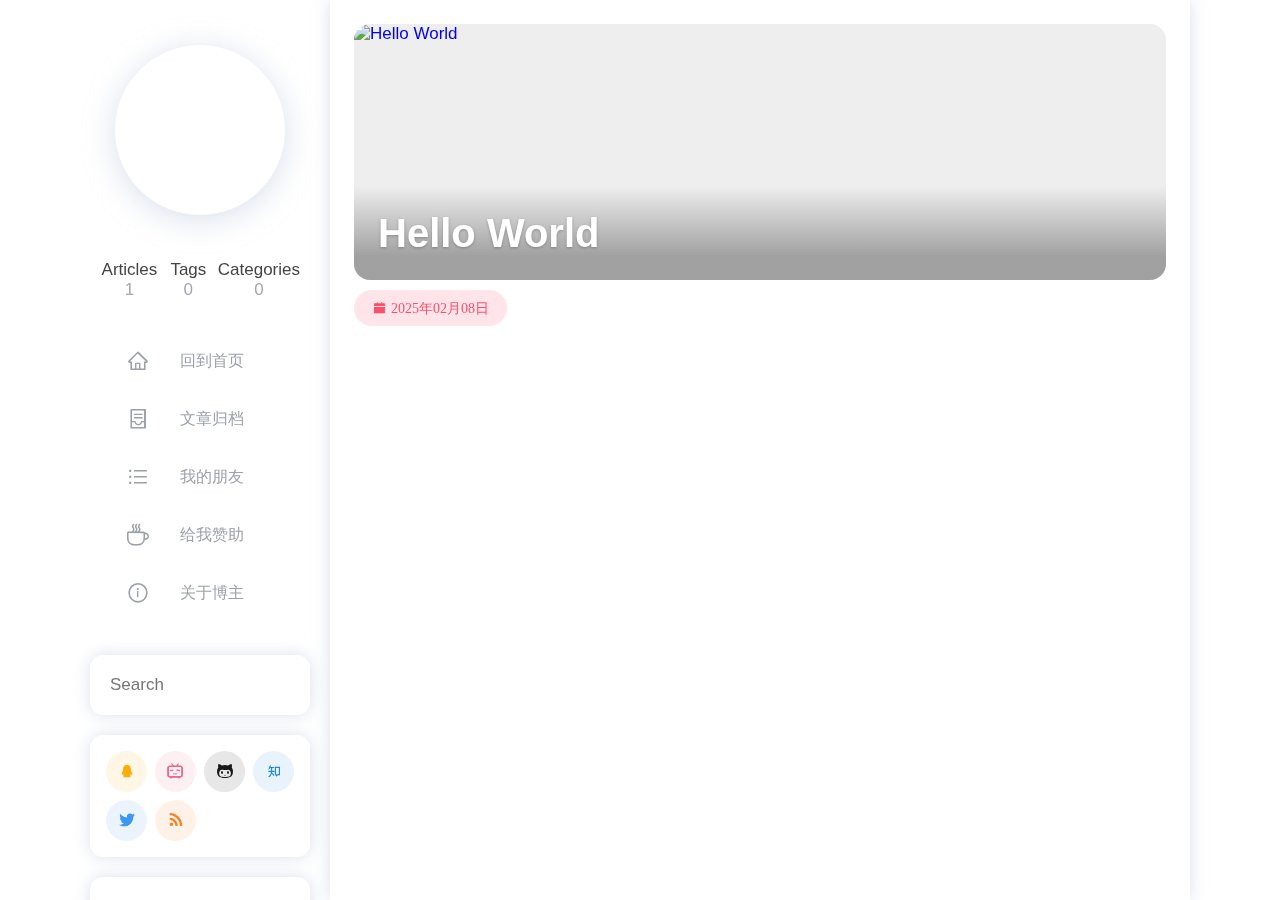
==== commit 292a707c: "Site updated: 2025-02-08 18:21:50" ====
--- a/archives/index.html
+++ b/archives/index.html
@@ -18,15 +18,15 @@
 <link rel="stylesheet" href="/lib/mdui_043tiny/mdui.css">
 
 
-<link rel="stylesheet" href="/lib/iconfont/iconfont.css?v=1739009569760">
-
-<link rel="stylesheet" href="/css/style.css?v=1739009569760">
-
-
-
-
-    
-        <link rel="stylesheet" href="/custom.css?v=1739009569760">
+<link rel="stylesheet" href="/lib/iconfont/iconfont.css?v=1739010110667">
+
+<link rel="stylesheet" href="/css/style.css?v=1739010110667">
+
+
+
+
+    
+        <link rel="stylesheet" href="/custom.css?v=1739010110667">
     
 
 
@@ -36,7 +36,7 @@
 <script src="/lib/lax.min.js" async></script>
 
 
-<script async src="/js/app.js?v=1739009569760"></script>
+<script async src="/js/app.js?v=1739010110668"></script>
 
  
 
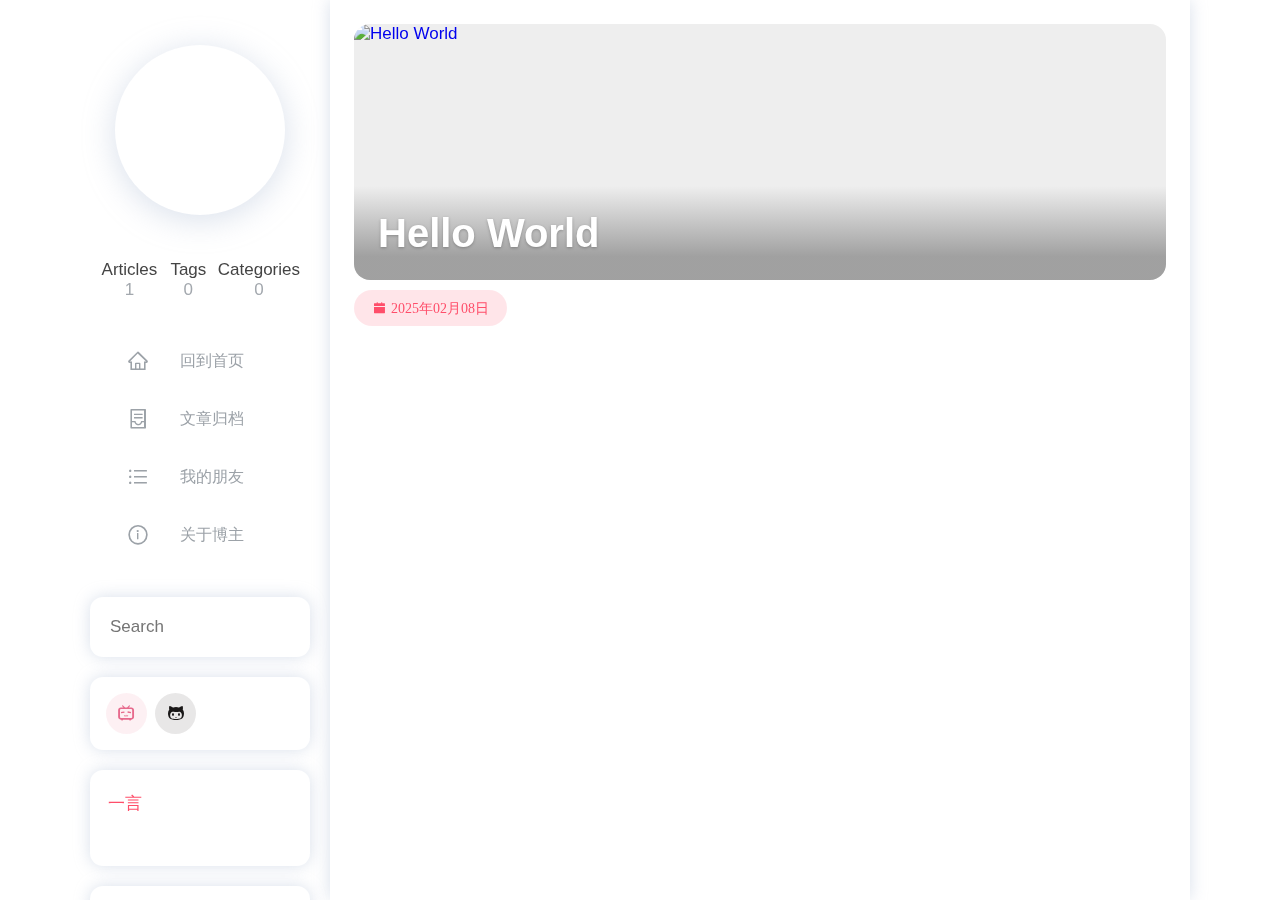
==== commit b989f157: "Site updated: 2025-02-08 19:11:34" ====
--- a/archives/index.html
+++ b/archives/index.html
@@ -18,15 +18,15 @@
 <link rel="stylesheet" href="/lib/mdui_043tiny/mdui.css">
 
 
-<link rel="stylesheet" href="/lib/iconfont/iconfont.css?v=1739010110667">
-
-<link rel="stylesheet" href="/css/style.css?v=1739010110667">
-
-
-
-
-    
-        <link rel="stylesheet" href="/custom.css?v=1739010110667">
+<link rel="stylesheet" href="/lib/iconfont/iconfont.css?v=1739012935445">
+
+<link rel="stylesheet" href="/css/style.css?v=1739012935445">
+
+
+
+
+    
+        <link rel="stylesheet" href="/custom.css?v=1739012935445">
     
 
 
@@ -36,7 +36,7 @@
 <script src="/lib/lax.min.js" async></script>
 
 
-<script async src="/js/app.js?v=1739010110668"></script>
+<script async src="/js/app.js?v=1739012935445"></script>
 
  
 
@@ -52,10 +52,10 @@
 
 
 <link rel="stylesheet"  href="https://cdnjs.cloudflare.com/ajax/libs/highlight.js/11.8.0/styles/atom-one-dark.min.css">
-<meta name="generator" content="Hexo 7.3.0"></head><body class="nexmoe mdui-drawer-body-left"><div id="nexmoe-background"><div class="nexmoe-bg" style="background-image: url(https://i.imgs.ovh/2025/02/08/Wt8g.jpeg)"></div><div class="mdui-appbar mdui-shadow-0"><div class="mdui-toolbar"><a class="mdui-btn mdui-btn-icon mdui-ripple" mdui-drawer="{target: &#039;#drawer&#039;, swipe: true}" title="menu"><i class="mdui-icon nexmoefont icon-menu"></i></a><div class="mdui-toolbar-spacer"></div><a class="mdui-btn mdui-btn-icon" href="/" title="John Doe"><img src="https://cdn.jsdelivr.net/gh/nexmoe/nexmoe.github.io@latest/images/avatar.png" alt="John Doe"></a></div></div></div><div id="nexmoe-header"><div class="nexmoe-drawer mdui-drawer" id="drawer">
+<meta name="generator" content="Hexo 7.3.0"></head><body class="nexmoe mdui-drawer-body-left"><div id="nexmoe-background"><div class="nexmoe-bg" style="background-image: url(https://i.imgs.ovh/2025/02/08/Wt8g.jpeg)"></div><div class="mdui-appbar mdui-shadow-0"><div class="mdui-toolbar"><a class="mdui-btn mdui-btn-icon mdui-ripple" mdui-drawer="{target: &#039;#drawer&#039;, swipe: true}" title="menu"><i class="mdui-icon nexmoefont icon-menu"></i></a><div class="mdui-toolbar-spacer"></div><a class="mdui-btn mdui-btn-icon" href="/" title="John Doe"><img src="https://i.imgs.ovh/2025/02/08/WGJ1.png" alt="John Doe"></a></div></div></div><div id="nexmoe-header"><div class="nexmoe-drawer mdui-drawer" id="drawer">
     <div class="nexmoe-avatar mdui-ripple">
         <a href="/" title="John Doe">
-            <img src="https://cdn.jsdelivr.net/gh/nexmoe/nexmoe.github.io@latest/images/avatar.png" alt="John Doe" alt="John Doe">
+            <img src="https://i.imgs.ovh/2025/02/08/WGJ1.png" alt="John Doe" alt="John Doe">
         </a>
     </div>
     <div class="nexmoe-count">
@@ -86,13 +86,6 @@
             </div>
         </a>
         
-        <a class="nexmoe-list-item mdui-list-item mdui-ripple false" target="_blank" rel="noopener" href="https://nexmoe.com/donate.html" title="给我赞助">
-            <i class="mdui-list-item-icon nexmoefont icon-coffee"></i>
-            <div class="mdui-list-item-content">
-                给我赞助
-            </div>
-        </a>
-        
         <a class="nexmoe-list-item mdui-list-item mdui-ripple false" target="_blank" rel="noopener" href="https://i.nexmoe.com/" title="关于博主">
             <i class="mdui-list-item-icon nexmoefont icon-info-circle"></i>
             <div class="mdui-list-item-content">
@@ -107,7 +100,7 @@
         <div class="nexmoe-widget-wrap">
     <div class="nexmoe-widget nexmoe-search">
          
-            <form id="search_form" action_e="https://cn.bing.com/search?q=site:nexmoe.com" onsubmit="return search();">
+            <form id="search_form" action_e="https://cn.bing.com/search?" onsubmit="return search();">
                 <label><input id="search_value" name="q" type="search" placeholder="Search"></label>
             </form>
          
@@ -123,20 +116,7 @@
 	<div class="nexmoe-widget nexmoe-social">
 		<a
 			class="mdui-ripple"
-			href="https://jq.qq.com/?_wv=1027&k=5CfKHun"
-			target="_blank"
-			mdui-tooltip="{content: 'QQ群'}"
-			style="
-				color: rgb(249, 174, 8);
-				background-color: rgba(249, 174, 8, .1);
-			"
-		>
-			<i
-				class="nexmoefont icon-QQ"
-			></i> </a
-		><a
-			class="mdui-ripple"
-			href="https://space.bilibili.com/20238211"
+			href="https://space.bilibili.com/85749015"
 			target="_blank"
 			mdui-tooltip="{content: '哔哩哔哩'}"
 			style="
@@ -149,7 +129,7 @@
 			></i> </a
 		><a
 			class="mdui-ripple"
-			href="https://github.com/nexmoe/"
+			href="https://github.com/BerserkAsuna/bolg"
 			target="_blank"
 			mdui-tooltip="{content: 'GitHub'}"
 			style="
@@ -160,45 +140,6 @@
 			<i
 				class="nexmoefont icon-github"
 			></i> </a
-		><a
-			class="mdui-ripple"
-			href="https://www.zhihu.com/people/nexmoe"
-			target="_blank"
-			mdui-tooltip="{content: '知乎'}"
-			style="
-				color: rgb(30, 136, 229);
-				background-color: rgba(30, 136, 229, .1);
-			"
-		>
-			<i
-				class="nexmoefont icon-zhihu"
-			></i> </a
-		><a
-			class="mdui-ripple"
-			href="https://twitter.com/nexmoe"
-			target="_blank"
-			mdui-tooltip="{content: 'Twitter'}"
-			style="
-				color: rgb(59, 151, 239);
-				background-color: rgba(59, 151, 239, .1);
-			"
-		>
-			<i
-				class="nexmoefont icon-twitter"
-			></i> </a
-		><a
-			class="mdui-ripple"
-			href="https://nexmoe.com/atom.xml"
-			target="_blank"
-			mdui-tooltip="{content: 'RSS'}"
-			style="
-				color: rgb(247, 132, 34);
-				background-color: rgba(247, 132, 34, .1);
-			"
-		>
-			<i
-				class="nexmoefont icon-rss"
-			></i> </a
 		>
 	</div>
 </div>
@@ -212,6 +153,48 @@
         
     
         
+        <!-- 一言 -->
+<div class="nexmoe-widget-wrap">
+  <h3 class="nexmoe-widget-title">
+    一言
+  </h3>
+  <div class="nexmoe-widget">
+    <ul class="hitokoto-box">
+      <li id="hitokoto_text_parent" class="hitokoto-text" hitokotoCategory="">
+        <a href="#" id="hitokoto_text">
+          
+        </a>
+        <a href="#" id="hitokoto_error_text" style="display: none;">
+          
+        </a>
+      </li>
+    </ul>
+  </div>
+</div>
+
+<script>
+  let hitokotoText = document.getElementById('hitokoto_text')
+  let hitokotoErroText = document.getElementById('hitokoto_error_text')
+  let hitokotoCategory = document.getElementById('hitokoto_text_parent').getAttribute('hitokotoCategory')
+  window.addEventListener('load', function () {
+    let url = 'https://v1.hitokoto.cn'
+    if (hitokotoCategory) {
+      url += '?c=' + hitokotoCategory
+    }
+    fetch(url)
+      .then(response => response.json())
+      .then(data => {
+        hitokotoText.innerText = "「 " + data.hitokoto + " 」 from " + data.from
+        hitokotoText.href = 'https://hitokoto.cn/?uuid=' + data.uuid
+      })
+      .catch((reason) => {
+        console.error(11, reason)
+        hitokotoText.style.display = 'none'
+        hitokotoErroText.style.display = 'block'
+      })
+  })
+</script>
+    
         
         
   <div class="nexmoe-widget-wrap">
@@ -247,8 +230,8 @@
         
             <li>
                 <a href="https://nexmoe.com/" target="_blank" >
-                    <img src="https://cdn.jsdelivr.net/gh/nexmoe/nexmoe.github.io@latest/images/avatar.png" alt="折影轻梦"></img>
-                    <p>折影轻梦</p>
+                    <img src="https://i.imgs.ovh/2025/02/08/WGJ1.png" alt="BerserkAsuna"></img>
+                    <p>BerserkAsuna</p>
                 </a>
             </li>
         
